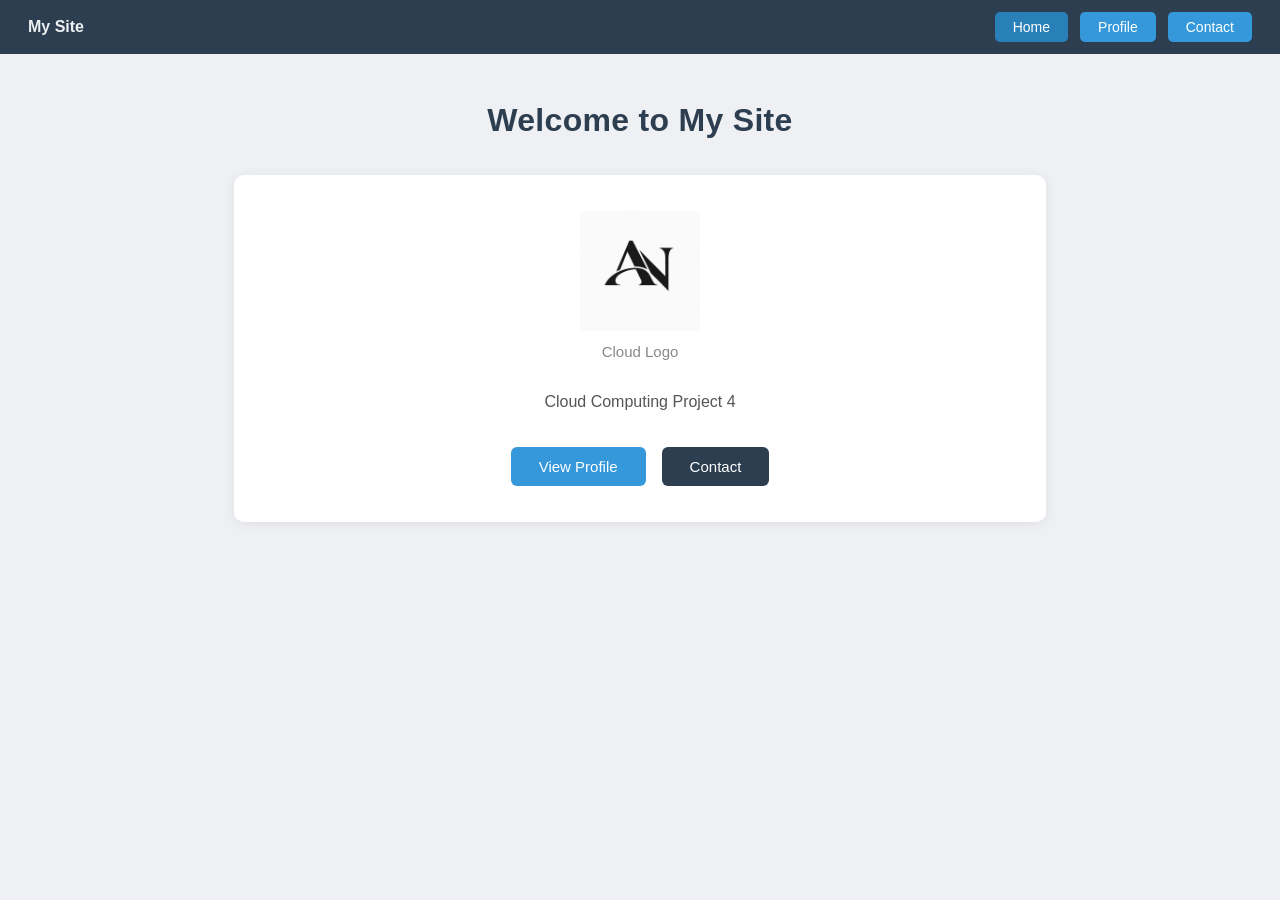
==== index.html @ 0e31f259 "init commit, project 5" ====
<!DOCTYPE html>
<html lang="en">
<head>
  <meta charset="UTF-8" />
  <meta name="viewport" content="width=device-width, initial-scale=1.0" />
  <title>My Site</title>
  <link rel="stylesheet" href="style.css" />
</head>
<body>

  <nav>
    <span class="brand">My Site</span>
    <a href="index.html" class="active">Home</a>
    <a href="page1.html">Profile</a>
    <a href="page2.html">Contact</a>
  </nav>

  <div class="page-content">
    <h1 class="page-title">Welcome to My Site</h1>

    <div class="card">
      <div class="hero-logo">
        <img src="cloud_logo.png" alt="Logo" />
        <span class="logo-caption">Cloud Logo</span>
      </div>
      <p class="hero-desc">
        Cloud Computing Project 4
      </p>
      <div class="hero-buttons">
        <a href="page1.html" class="btn">View Profile</a>
        <a href="page2.html" class="btn secondary">Contact</a>
      </div>
    </div>
  </div>

</body>
</html>
---- style.css ----
* {
  box-sizing: border-box;
  margin: 0;
  padding: 0;
}

body {
  font-family: 'Segoe UI', Arial, sans-serif;
  background: #eef0f3;
  color: #2c3e50;
}

/* Nav */
nav {
  background: #2c3e50;
  padding: 12px 28px;
  display: flex;
  align-items: center;
  gap: 12px;
}

nav .brand {
  color: #ecf0f1;
  font-weight: bold;
  font-size: 16px;
  margin-right: auto;
}

nav a {
  text-decoration: none;
  color: white;
  background: #3498db;
  padding: 7px 18px;
  border-radius: 5px;
  font-size: 14px;
  font-weight: 500;
  transition: background 0.2s;
}

nav a:hover {
  background: #2980b9;
}

nav a.active {
  background: #2980b9;
}

/* Page wrapper */
.page-content {
  max-width: 860px;
  margin: 0 auto;
  padding: 48px 24px 64px;
}

/* Page title */
.page-title {
  text-align: center;
  font-size: 32px;
  font-weight: 700;
  color: #2c3e50;
  margin-bottom: 36px;
  letter-spacing: 0.3px;
}

/* Card */
.card {
  background: white;
  border-radius: 10px;
  padding: 36px 40px;
  box-shadow: 0 2px 12px rgba(0, 0, 0, 0.07);
  margin-bottom: 28px;
}

/* Landing hero */
.hero-logo {
  display: flex;
  flex-direction: column;
  align-items: center;
  margin-bottom: 28px;
}

.hero-logo img {
  width: 120px;
  height: 120px;
  object-fit: contain;
  margin-bottom: 12px;
}

.hero-logo .logo-caption {
  color: #888;
  font-size: 15px;
}

.hero-desc {
  text-align: center;
  font-size: 16px;
  color: #555;
  line-height: 1.7;
  max-width: 560px;
  margin: 0 auto 32px;
}

.hero-buttons {
  display: flex;
  justify-content: center;
  gap: 16px;
}

.btn {
  display: inline-block;
  background: #3498db;
  color: white;
  padding: 11px 28px;
  border-radius: 6px;
  text-decoration: none;
  font-size: 15px;
  font-weight: 500;
  transition: background 0.2s;
}

.btn:hover {
  background: #2980b9;
}

.btn.secondary {
  background: #2c3e50;
}

.btn.secondary:hover {
  background: #1a252f;
}

/* Static info rows */
.info-row {
  display: flex;
  align-items: flex-start;
  padding: 14px 0;
  border-bottom: 1px solid #f0f0f0;
  gap: 20px;
}

.info-row:last-child {
  border-bottom: none;
  padding-bottom: 0;
}

.info-row:first-child {
  padding-top: 0;
}

.info-label {
  font-weight: 600;
  color: #888;
  font-size: 13px;
  text-transform: uppercase;
  letter-spacing: 0.5px;
  min-width: 140px;
  padding-top: 2px;
}

.info-value {
  color: #2c3e50;
  font-size: 15px;
  line-height: 1.6;
}

.section-heading {
  font-size: 16px;
  font-weight: 700;
  color: #2c3e50;
  margin-bottom: 16px;
  padding-bottom: 10px;
  border-bottom: 2px solid #eef0f3;
}
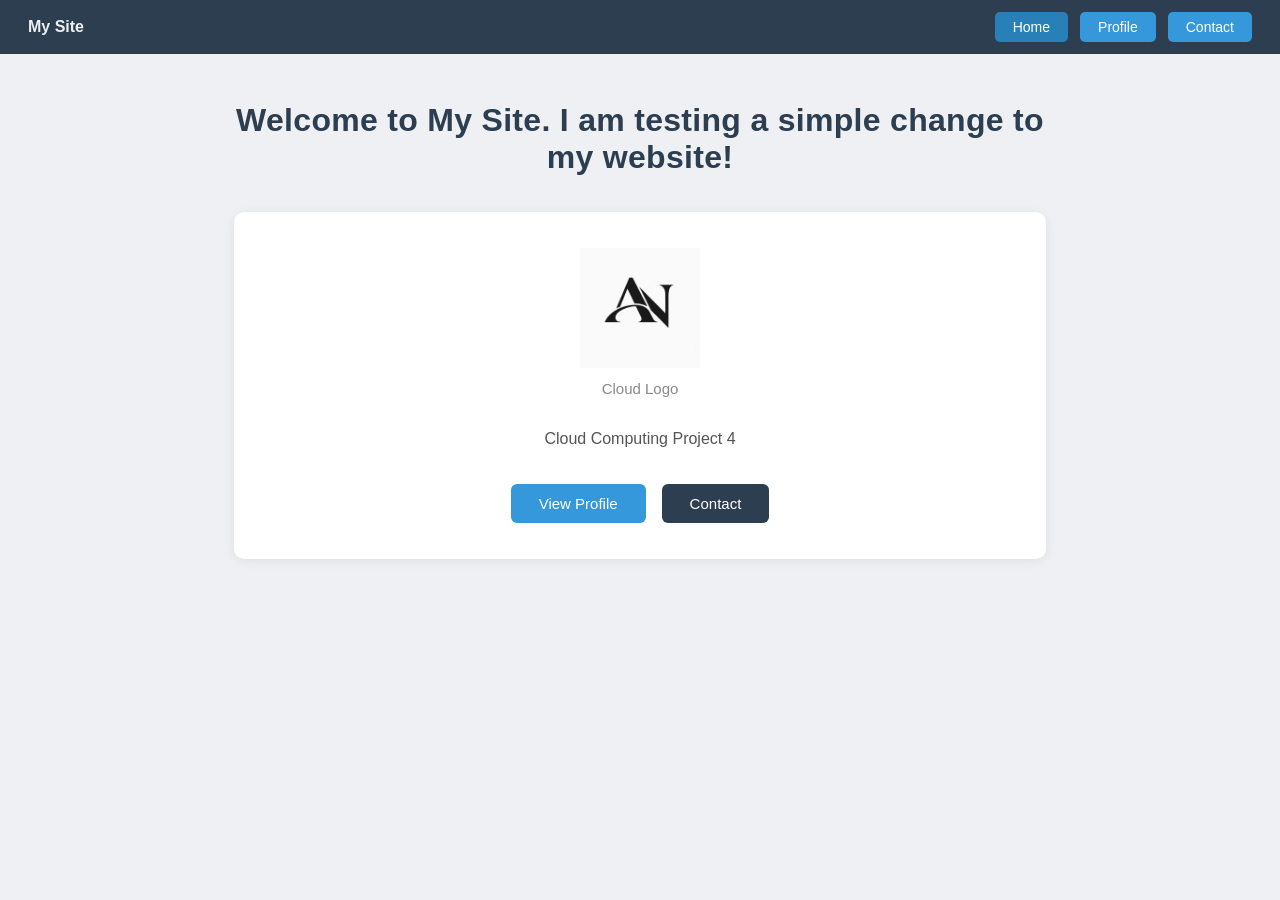
==== commit bd71d8ca: "first small change" ====
--- a/index.html
+++ b/index.html
@@ -16,7 +16,7 @@
   </nav>
 
   <div class="page-content">
-    <h1 class="page-title">Welcome to My Site</h1>
+    <h1 class="page-title">Welcome to My Site. I am testing a simple change to my website!</h1>
 
     <div class="card">
       <div class="hero-logo">
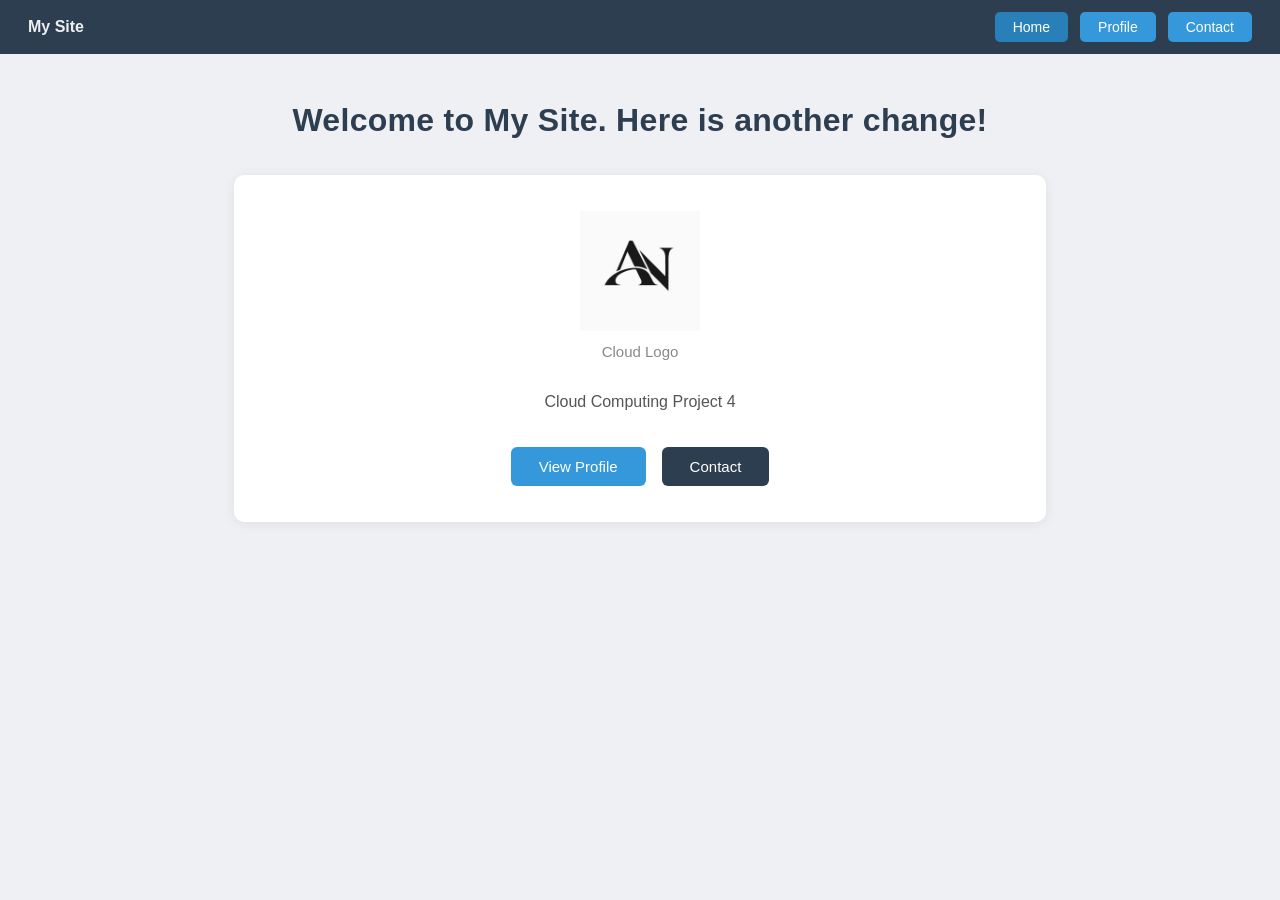
==== commit 713c57fe: "new change to test after s3 lockdwon" ====
--- a/index.html
+++ b/index.html
@@ -16,7 +16,7 @@
   </nav>
 
   <div class="page-content">
-    <h1 class="page-title">Welcome to My Site. I am testing a simple change to my website!</h1>
+    <h1 class="page-title">Welcome to My Site. Here is another change!</h1>
 
     <div class="card">
       <div class="hero-logo">
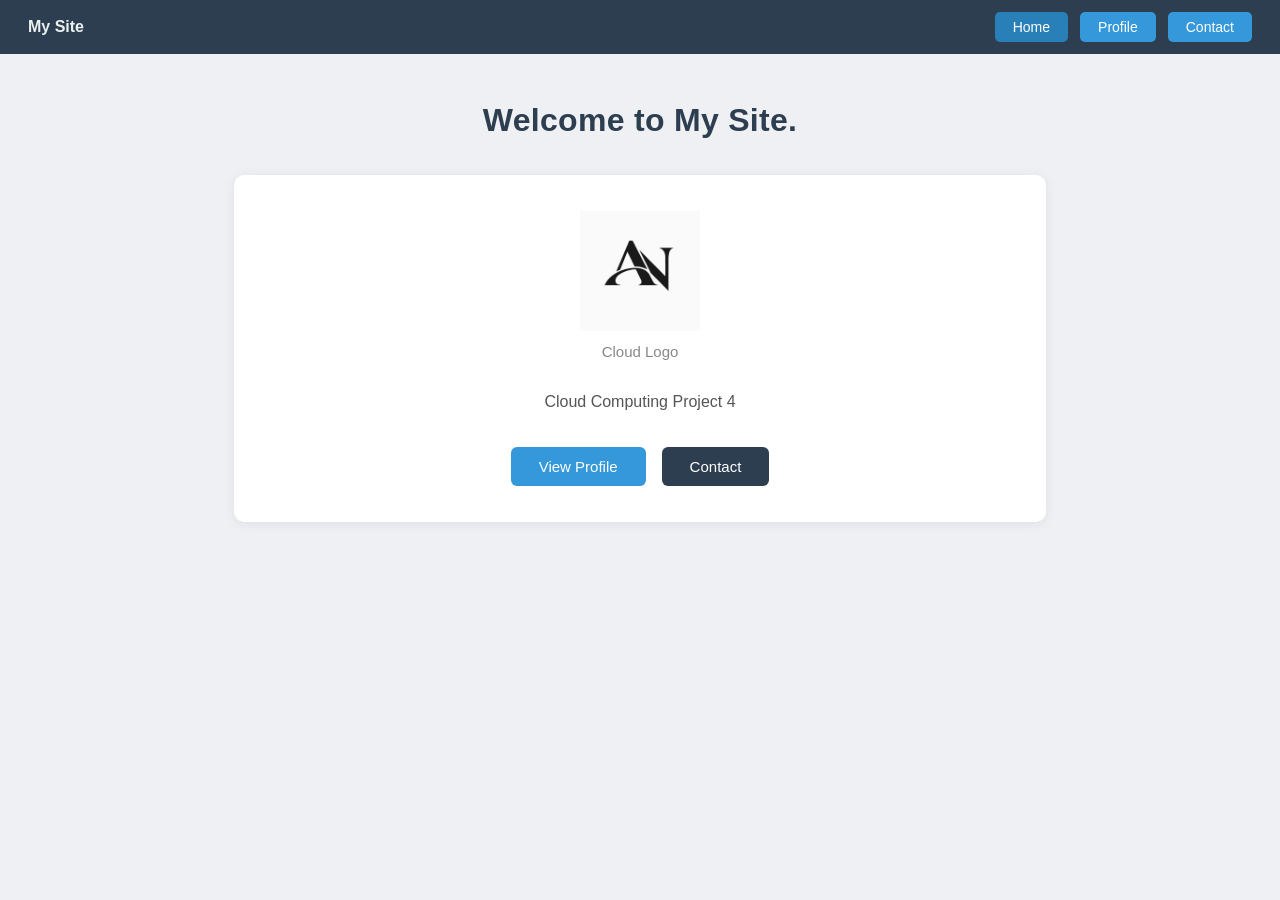
==== commit 13229a7d: "reset to default" ====
--- a/index.html
+++ b/index.html
@@ -16,7 +16,7 @@
   </nav>
 
   <div class="page-content">
-    <h1 class="page-title">Welcome to My Site. Here is another change!</h1>
+    <h1 class="page-title">Welcome to My Site.</h1>
 
     <div class="card">
       <div class="hero-logo">
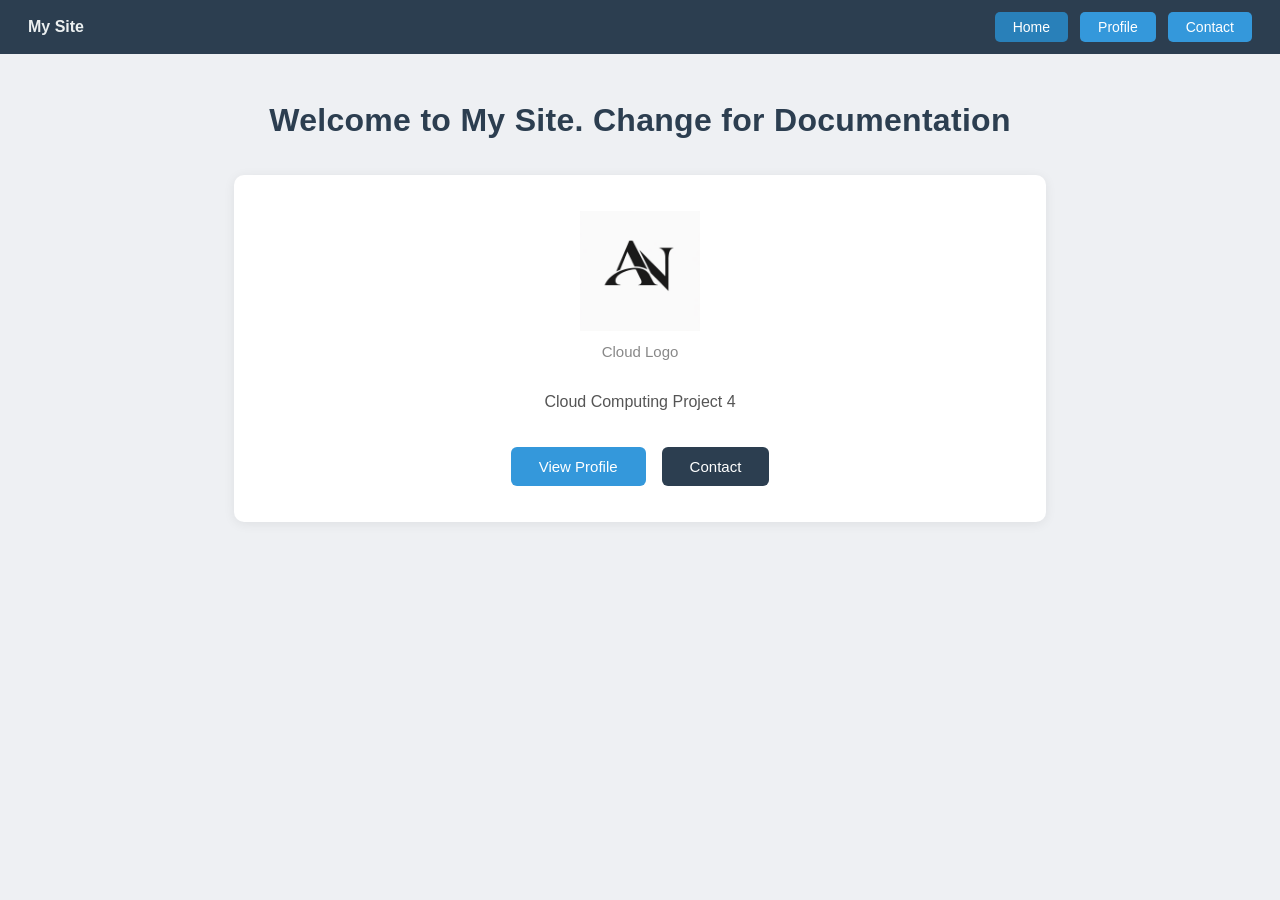
==== commit f52476d4: "documentation change commit" ====
--- a/index.html
+++ b/index.html
@@ -16,7 +16,7 @@
   </nav>
 
   <div class="page-content">
-    <h1 class="page-title">Welcome to My Site.</h1>
+    <h1 class="page-title">Welcome to My Site. Change for Documentation</h1>
 
     <div class="card">
       <div class="hero-logo">
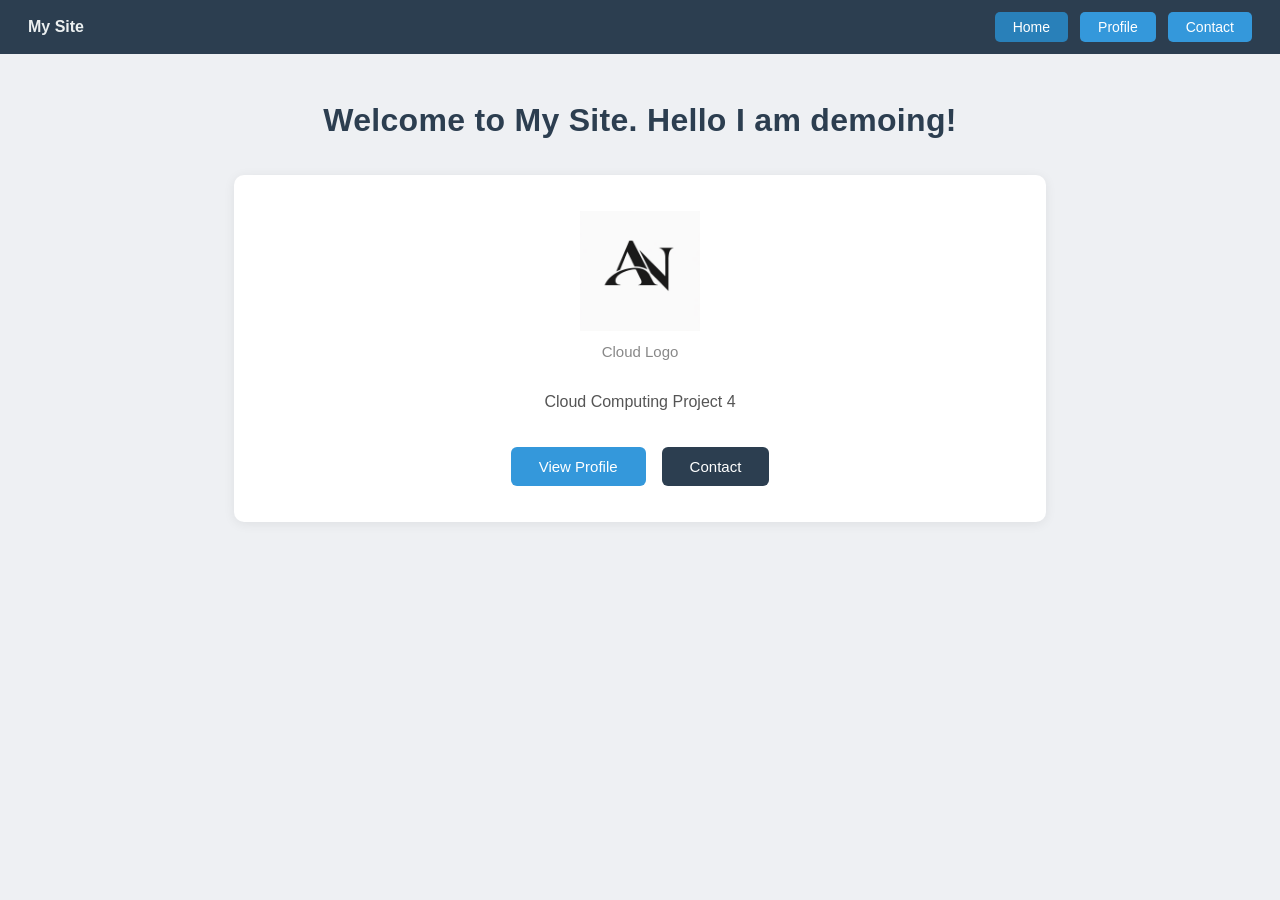
==== commit 30935432: "commit for video demo" ====
--- a/index.html
+++ b/index.html
@@ -16,7 +16,7 @@
   </nav>
 
   <div class="page-content">
-    <h1 class="page-title">Welcome to My Site. Change for Documentation</h1>
+    <h1 class="page-title">Welcome to My Site. Hello I am demoing!</h1>
 
     <div class="card">
       <div class="hero-logo">
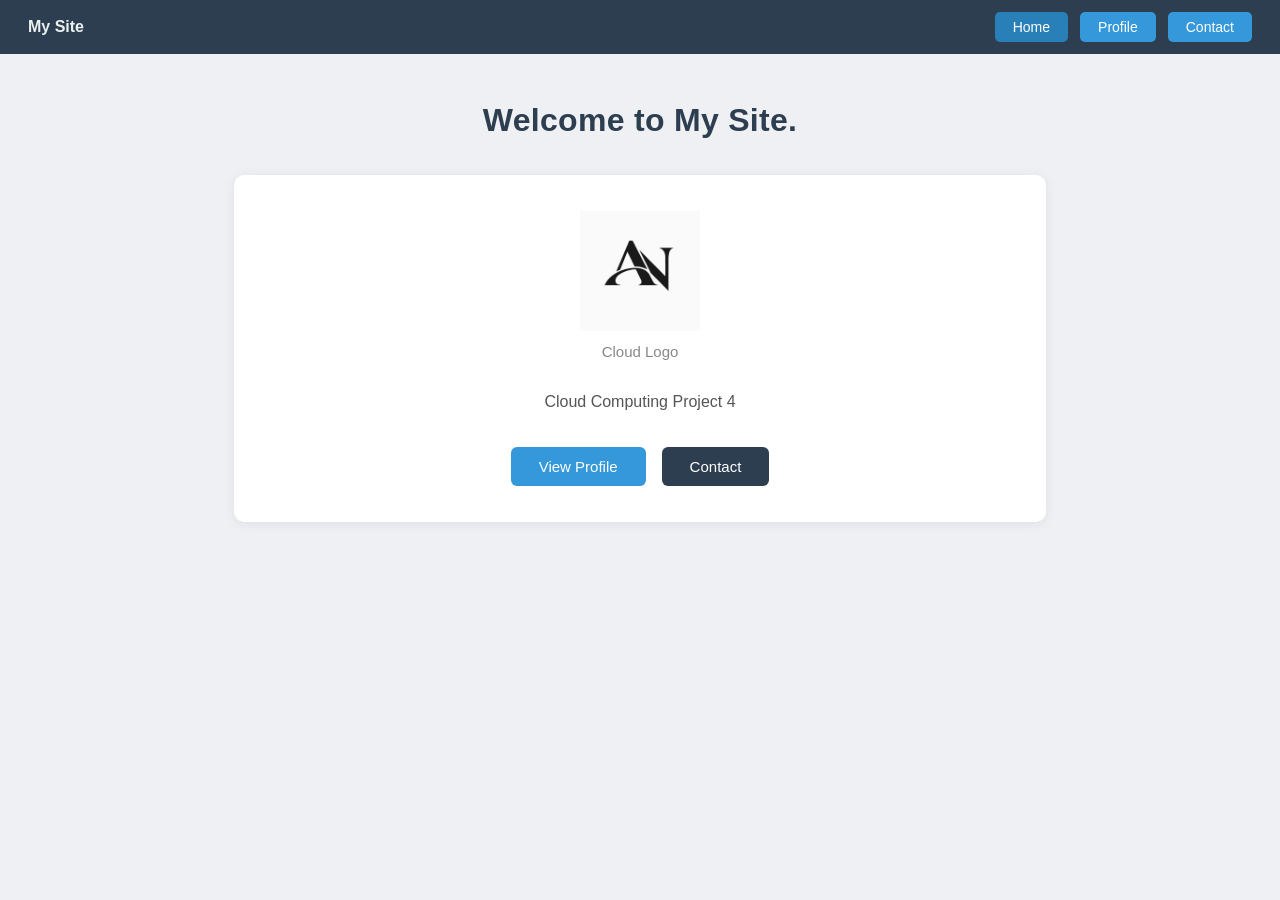
==== commit ec366d74: "restore to defualt" ====
--- a/index.html
+++ b/index.html
@@ -16,7 +16,7 @@
   </nav>
 
   <div class="page-content">
-    <h1 class="page-title">Welcome to My Site. Hello I am demoing!</h1>
+    <h1 class="page-title">Welcome to My Site. </h1>
 
     <div class="card">
       <div class="hero-logo">
